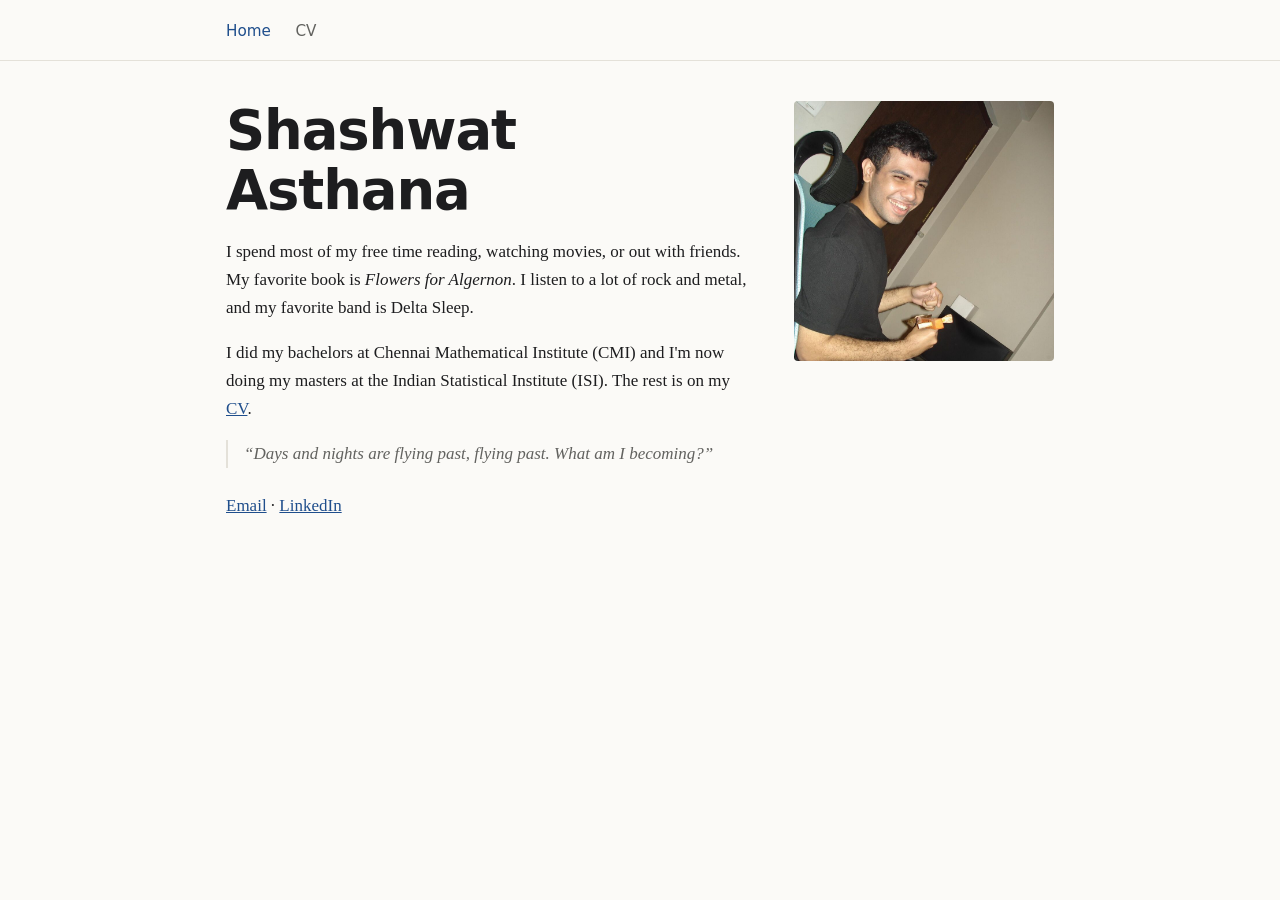
==== index.html @ 28d6b7ce "Initial personal website Co-Authored-By: Claude Sonnet 5.5 <noreply@anthropic.com>" ====
<!doctype html>
<html lang="en">
<head>
<meta charset="utf-8">
<meta name="viewport" content="width=device-width, initial-scale=1">
<title>Shashwat Asthana</title>
<meta name="description" content="Shashwat Asthana: M.Stat student at the Indian Statistical Institute. Statistics, mathematics and quantitative research.">
<link rel="stylesheet" href="style.css">
</head>
<body>

<header class="nav">
  <nav>
    <a href="index.html" aria-current="page">Home</a>
    <a href="cv.html">CV</a>
  </nav>
</header>

<main>

  <section class="hero">
    <div class="hero-text">
      <h1>Shashwat Asthana</h1>
      <p>I spend most of my free time reading, watching movies, or out with friends. My favorite book is <em>Flowers for Algernon</em>. I listen to a lot of rock and metal, and my favorite band is Delta Sleep.</p>
      <p>I did my bachelors at Chennai Mathematical Institute (CMI) and I'm now doing my masters at the Indian Statistical Institute (ISI). The rest is on my <a href="cv.html">CV</a>.</p>
      <blockquote>“Days and nights are flying past, flying past. What am I becoming?”</blockquote>
      <p class="more">
        <a href="mailto:shashwat7667@gmail.com">Email</a> ·
        <a href="https://www.linkedin.com/in/shashwat-a-8b8995113/">LinkedIn</a>
      </p>
    </div>
    <img class="portrait" src="assets/photo.jpg" alt="Shashwat Asthana laughing" width="600" height="600">
  </section>

</main>


</body>
</html>
---- style.css ----
:root {
  --bg: #fbfaf7;
  --surface: #ffffff;
  --text: #1d1d1f;
  --muted: #62625f;
  --line: #e4e1d9;
  --accent: #1f4e8c;
  --accent-text: #ffffff;
  --max: 860px;
}
@media (prefers-color-scheme: dark) {
  :root {
    --bg: #131416;
    --surface: #1b1c1f;
    --text: #ececea;
    --muted: #a3a39f;
    --line: #2d2f33;
    --accent: #7fa8e0;
    --accent-text: #101114;
  }
}

* { box-sizing: border-box; }
html { background: var(--bg); color-scheme: light dark; }
body {
  margin: 0;
  min-height: 100vh;
  background: var(--bg);
  color: var(--text);
  font: 17px/1.65 Georgia, "Iowan Old Style", "Palatino Linotype", serif;
}
a { color: var(--accent); }
h1, h2, h3, h4, .nav, .btn, .eyebrow, time {
  font-family: system-ui, -apple-system, "Segoe UI", Roboto, sans-serif;
}

.nav {
  display: flex; justify-content: space-between; align-items: center;
  padding: 1rem max(16px, calc((100% - var(--max)) / 2 + 16px));
  border-bottom: 1px solid var(--line);
}
.brand { font-weight: 650; color: var(--text); text-decoration: none; }
.nav nav a { margin-right: 1.2rem; color: var(--muted); text-decoration: none; font-size: .95rem; }
.nav nav a:hover, .nav nav a[aria-current] { color: var(--accent); }
.page-top { padding-top: 3rem; }
.page-title { font-size: 2rem; margin: 0 0 .5rem; }
.about p { max-width: 62ch; }

main, footer { max-width: var(--max); margin: 0 auto; padding: 0 16px; }
section { padding: 3rem 0 1rem; }

.hero {
  display: grid; grid-template-columns: 1fr 260px; gap: 2.5rem; align-items: start;
  padding-top: 2.5rem;
}
.eyebrow { color: var(--muted); font-size: .9rem; letter-spacing: .04em; text-transform: uppercase; margin: 0 0 .5rem; }
h1 { font-size: clamp(2.2rem, 6vw, 3.4rem); line-height: 1.1; margin: 0 0 1rem; letter-spacing: -.02em; }
.lead { font-size: 1.2rem; color: var(--muted); margin: 0 0 1.5rem; }
.portrait {
  width: 100%; height: auto; aspect-ratio: 1 / 1; object-fit: cover; object-position: 50% 0%;
  border-radius: 4px;
}

blockquote { margin: 0 0 1.5rem; padding-left: 1rem; border-left: 2px solid var(--line); color: var(--muted); font-style: italic; }
.more, .links { margin: 0; }
.links { color: var(--muted); }
.actions { display: flex; flex-wrap: wrap; gap: .7rem; margin: 0; }
.btn {
  display: inline-block; padding: .6rem 1.1rem; border-radius: 8px;
  border: 1px solid var(--line); background: var(--surface);
  color: var(--text); text-decoration: none; font-size: .95rem; font-weight: 550;
}
.btn:hover { border-color: var(--accent); }
.btn.primary { background: var(--accent); border-color: var(--accent); color: var(--accent-text); }
.btn.small { padding: .35rem .8rem; font-size: .85rem; }

h2 { font-size: 1.7rem; margin: 0 0 1rem; letter-spacing: -.01em; }
h3 {
  font-size: .85rem; text-transform: uppercase; letter-spacing: .08em; color: var(--muted);
  margin: 2.2rem 0 .8rem; padding-bottom: .4rem; border-bottom: 1px solid var(--line);
}
h4 { margin: 0 0 .2rem; font-size: .95rem; }

.section-head { display: flex; justify-content: space-between; align-items: baseline; gap: 1rem; }

ul { padding-left: 1.2rem; margin: .4rem 0; }
li { margin: .35rem 0; }
.rows, .plain { list-style: none; padding: 0; }
.rows li { display: flex; justify-content: space-between; gap: 1rem; margin: .6rem 0; }
.rows.tight li { margin: .4rem 0; }
.rows span, .entry-head span { display: block; color: var(--muted); font-size: .95rem; }
time { color: var(--muted); font-size: .88rem; white-space: nowrap; }

.entry { margin: 1rem 0; }
.entry-head { display: flex; justify-content: space-between; gap: 1rem; }

.skills { display: grid; grid-template-columns: max-content 1fr; gap: .3rem 1.5rem; margin: 0; }
.skills dt { font-weight: 650; }
.skills dd { margin: 0; }

.courses { display: grid; grid-template-columns: 1fr 1fr; gap: 1.5rem; }
.courses p { margin: 0; color: var(--muted); font-size: .95rem; }

footer { padding-top: 3rem; padding-bottom: 3rem; color: var(--muted); font-size: .9rem; }

@media (max-width: 700px) {
  body { font-size: 16px; }
  .hero { grid-template-columns: 1fr; gap: 1.5rem; padding-top: 2rem; }
  .portrait { order: -1; max-width: 300px; }
  .courses { grid-template-columns: 1fr; }
  .entry-head, .rows li { flex-direction: column; gap: 0; }
  .skills { grid-template-columns: 1fr; gap: 0; }
  .skills dd { margin-bottom: .5rem; }
  .nav nav a { margin-right: .9rem; }
}
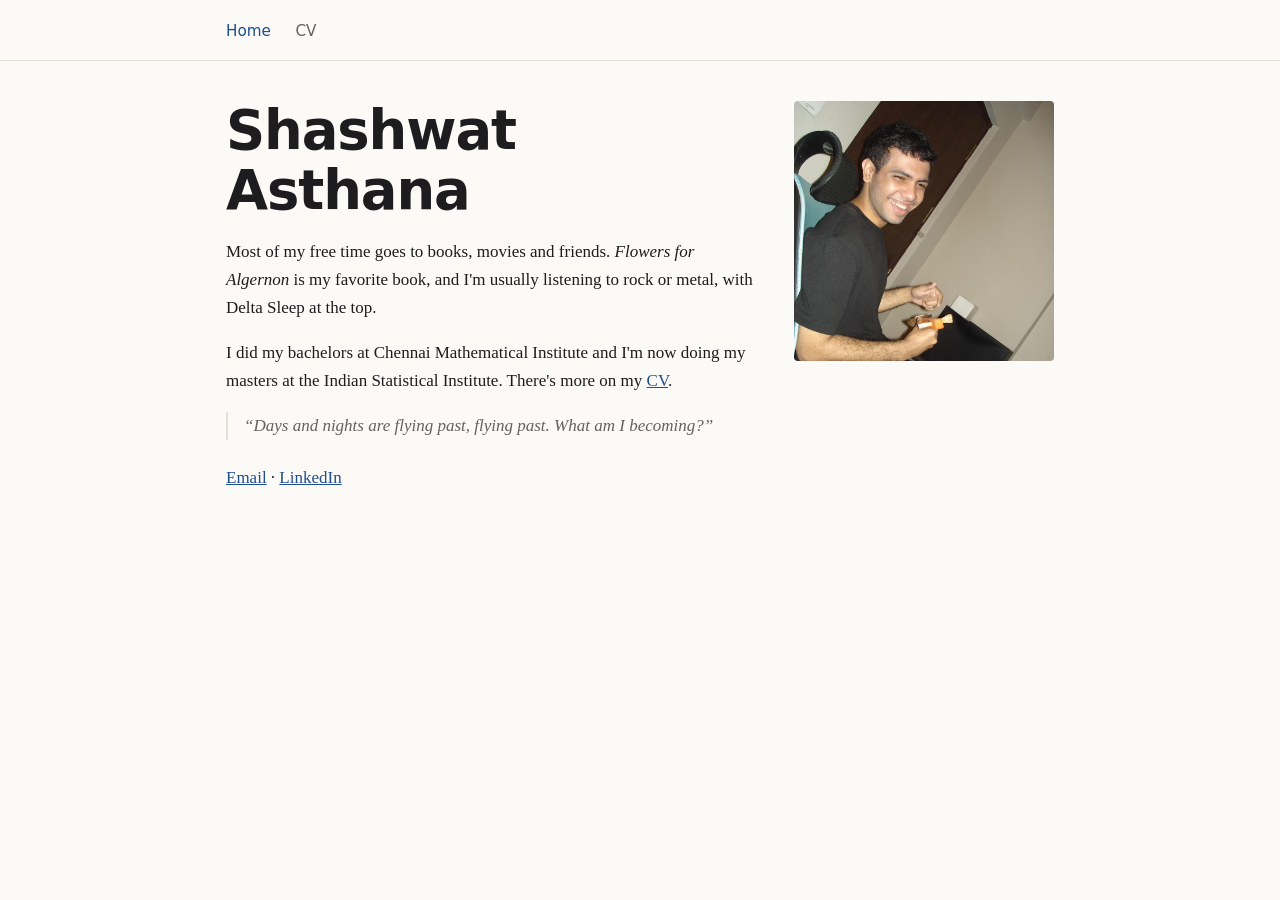
==== commit a2eec22b: "Reword intro Co-Authored-By: Claude Sonnet 5.5 <noreply@anthropic.com>" ====
--- a/index.html
+++ b/index.html
@@ -4,7 +4,6 @@
 <meta charset="utf-8">
 <meta name="viewport" content="width=device-width, initial-scale=1">
 <title>Shashwat Asthana</title>
-<meta name="description" content="Shashwat Asthana: M.Stat student at the Indian Statistical Institute. Statistics, mathematics and quantitative research.">
 <link rel="stylesheet" href="style.css">
 </head>
 <body>
@@ -21,8 +20,8 @@
   <section class="hero">
     <div class="hero-text">
       <h1>Shashwat Asthana</h1>
-      <p>I spend most of my free time reading, watching movies, or out with friends. My favorite book is <em>Flowers for Algernon</em>. I listen to a lot of rock and metal, and my favorite band is Delta Sleep.</p>
-      <p>I did my bachelors at Chennai Mathematical Institute (CMI) and I'm now doing my masters at the Indian Statistical Institute (ISI). The rest is on my <a href="cv.html">CV</a>.</p>
+      <p>Most of my free time goes to books, movies and friends. <em>Flowers for Algernon</em> is my favorite book, and I'm usually listening to rock or metal, with Delta Sleep at the top.</p>
+      <p>I did my bachelors at Chennai Mathematical Institute and I'm now doing my masters at the Indian Statistical Institute. There's more on my <a href="cv.html">CV</a>.</p>
       <blockquote>“Days and nights are flying past, flying past. What am I becoming?”</blockquote>
       <p class="more">
         <a href="mailto:shashwat7667@gmail.com">Email</a> ·
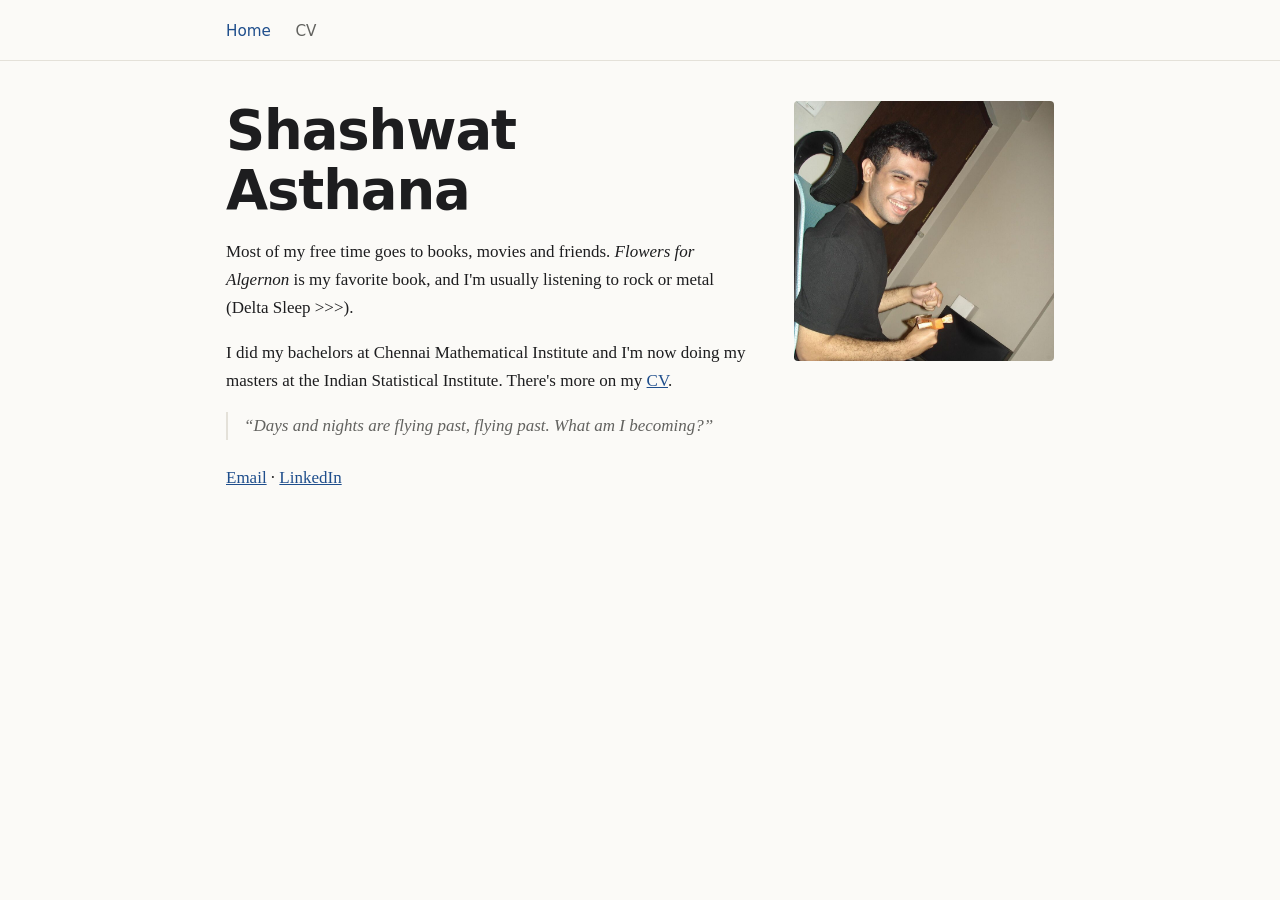
==== commit 96db2811: "Tweak Delta Sleep line Co-Authored-By: Claude Sonnet 5.5 <noreply@anthropic.com>" ====
--- a/index.html
+++ b/index.html
@@ -20,7 +20,7 @@
   <section class="hero">
     <div class="hero-text">
       <h1>Shashwat Asthana</h1>
-      <p>Most of my free time goes to books, movies and friends. <em>Flowers for Algernon</em> is my favorite book, and I'm usually listening to rock or metal, with Delta Sleep at the top.</p>
+      <p>Most of my free time goes to books, movies and friends. <em>Flowers for Algernon</em> is my favorite book, and I'm usually listening to rock or metal (Delta Sleep &gt;&gt;&gt;).</p>
       <p>I did my bachelors at Chennai Mathematical Institute and I'm now doing my masters at the Indian Statistical Institute. There's more on my <a href="cv.html">CV</a>.</p>
       <blockquote>“Days and nights are flying past, flying past. What am I becoming?”</blockquote>
       <p class="more">
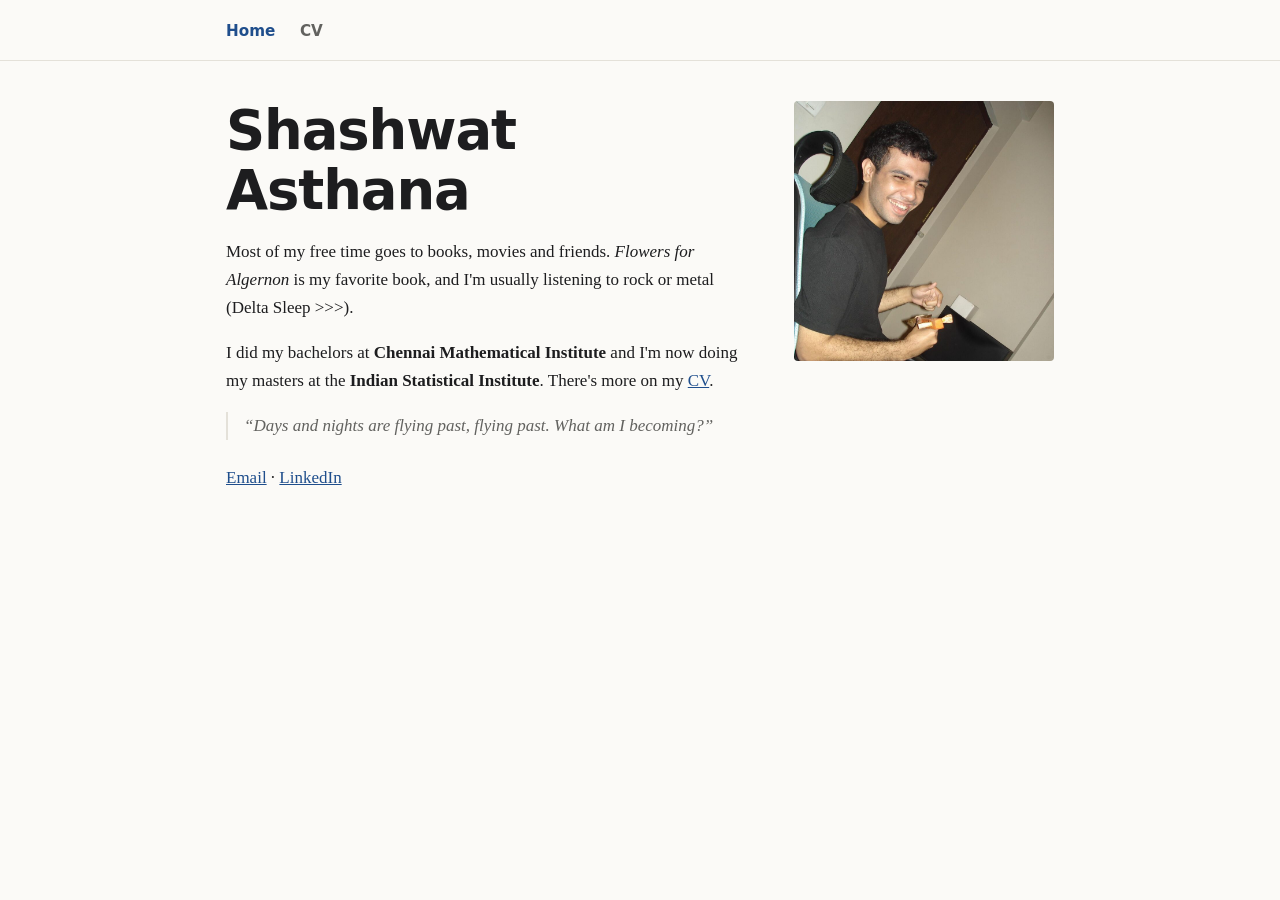
==== commit 5e9bdac2: "Bold nav links and institute names Co-Authored-By: Claude Sonnet 5.5 <noreply@anthropic.com>" ====
--- a/index.html
+++ b/index.html
@@ -21,7 +21,7 @@
     <div class="hero-text">
       <h1>Shashwat Asthana</h1>
       <p>Most of my free time goes to books, movies and friends. <em>Flowers for Algernon</em> is my favorite book, and I'm usually listening to rock or metal (Delta Sleep &gt;&gt;&gt;).</p>
-      <p>I did my bachelors at Chennai Mathematical Institute and I'm now doing my masters at the Indian Statistical Institute. There's more on my <a href="cv.html">CV</a>.</p>
+      <p>I did my bachelors at <strong>Chennai Mathematical Institute</strong> and I'm now doing my masters at the <strong>Indian Statistical Institute</strong>. There's more on my <a href="cv.html">CV</a>.</p>
       <blockquote>“Days and nights are flying past, flying past. What am I becoming?”</blockquote>
       <p class="more">
         <a href="mailto:shashwat7667@gmail.com">Email</a> ·
--- a/style.css
+++ b/style.css
@@ -40,7 +40,7 @@
   border-bottom: 1px solid var(--line);
 }
 .brand { font-weight: 650; color: var(--text); text-decoration: none; }
-.nav nav a { margin-right: 1.2rem; color: var(--muted); text-decoration: none; font-size: .95rem; }
+.nav nav a { font-weight: 700; margin-right: 1.2rem; color: var(--muted); text-decoration: none; font-size: .95rem; }
 .nav nav a:hover, .nav nav a[aria-current] { color: var(--accent); }
 .page-top { padding-top: 3rem; }
 .page-title { font-size: 2rem; margin: 0 0 .5rem; }
